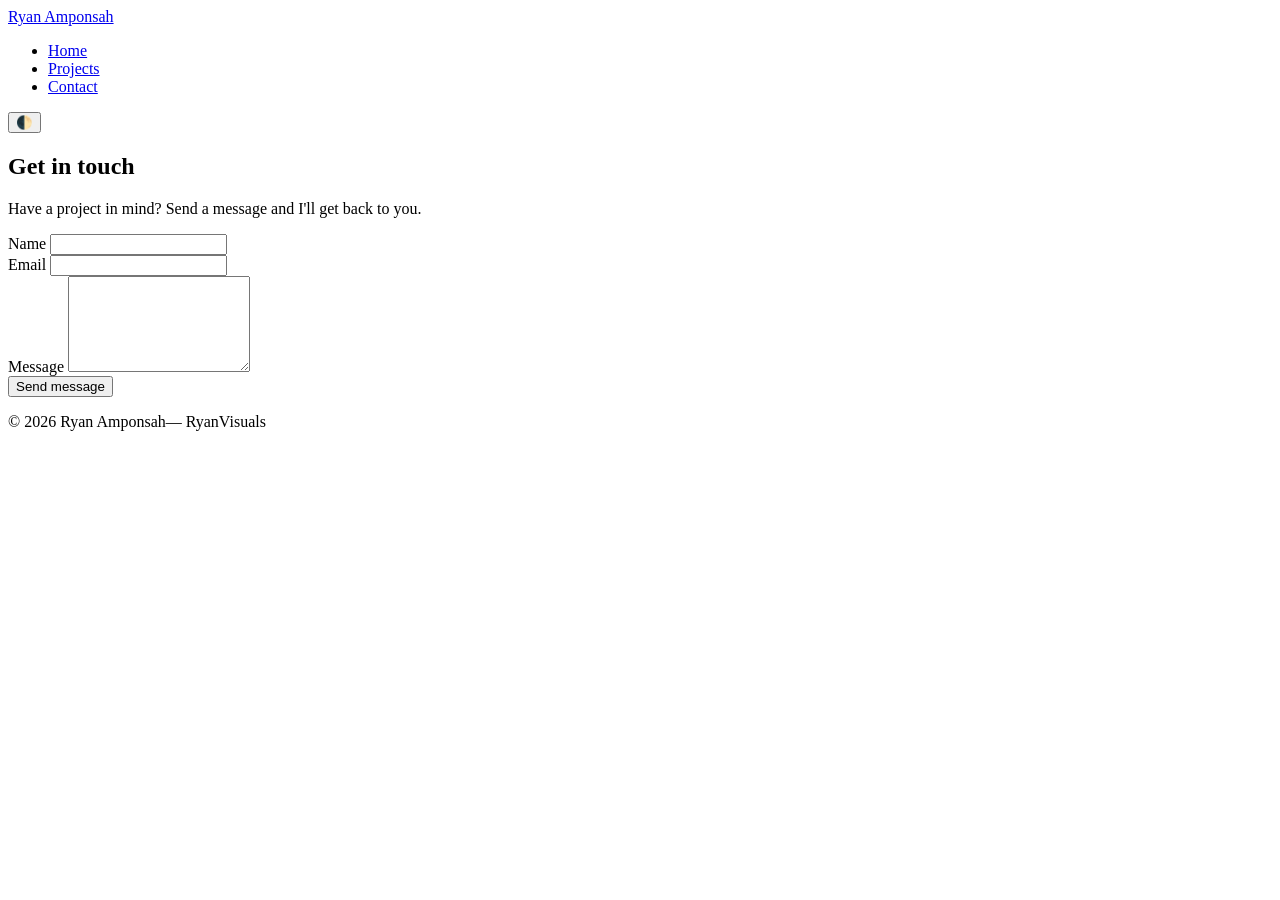
==== contact.html @ 60a283d1 "Contact-structure done" ====
<!DOCTYPE html>
<html lang="en">
<head>
  <meta charset="UTF-8">
  <meta name="viewport" content="width=device-width, initial-scale=1.0">
  <title>Contact — Ryan Amponsah | RyanVisuals</title>
  <link rel="stylesheet" href="css/style.css">
</head>
<body>
  <header class="site-header">
    <nav class="site-nav">
      <a href="index.html" class="site-nav__logo">Ryan Amponsah</a>
      <ul class="site-nav__list">
        <li class="site-nav__item"><a href="index.html" class="site-nav__link">Home</a></li>
        <li class="site-nav__item"><a href="projects.html" class="site-nav__link">Projects</a></li>
        <li class="site-nav__item"><a href="contact.html" class="site-nav__link" aria-current="page">Contact</a></li>
      </ul>
      <button class="theme-toggle" id="theme-toggle" aria-label="Toggle dark mode">🌓</button>
    </nav>
  </header>

  <main>
    <section class="contact">
      <h1 class="contact__title">Get in touch</h1>
      <p class="contact__intro">Have a project in mind? Send a message and I'll get back to you.</p>

      <form class="contact__form" id="contact-form" novalidate>
        <div class="contact__field">
          <label for="name" class="contact__label">Name</label>
          <input type="text" id="name" name="name" class="contact__input">
          <span class="contact__error" id="name-error" aria-live="polite"></span>
        </div>

        <div class="contact__field">
          <label for="email" class="contact__label">Email</label>
          <input type="email" id="email" name="email" class="contact__input">
          <span class="contact__error" id="email-error" aria-live="polite"></span>
        </div>

        <div class="contact__field">
          <label for="message" class="contact__label">Message</label>
          <textarea id="message" name="message" class="contact__textarea" rows="6"></textarea>
          <span class="contact__error" id="message-error" aria-live="polite"></span>
        </div>

        <button type="submit" class="contact__submit">Send message</button>
      </form>
    </section>
  </main>

  <footer class="site-footer">
    <p class="site-footer__text">&copy; 2026 Ryan Amponsah— RyanVisuals</p>
  </footer>

  <script type="module" src="js/main.js"></script>
</body>
</html>
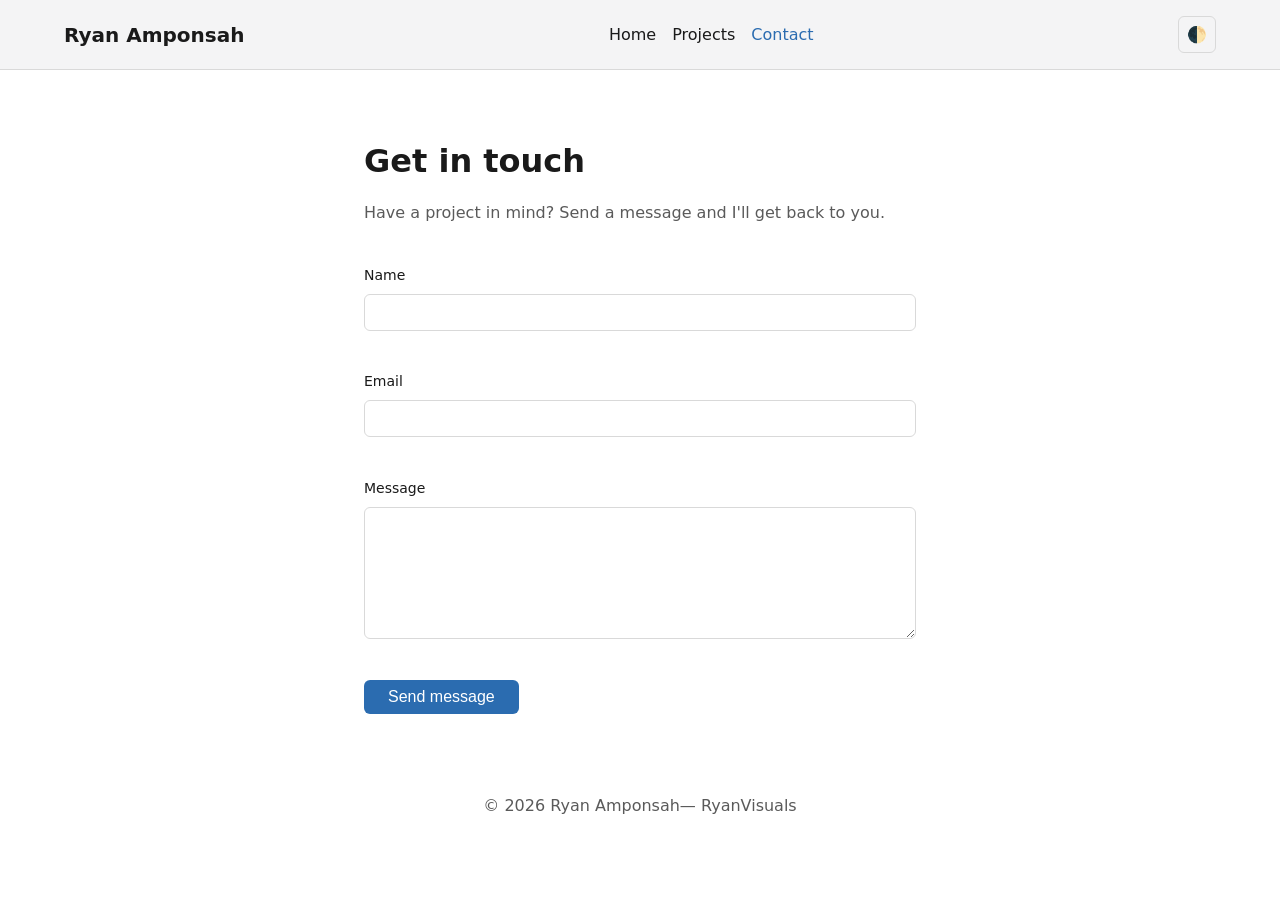
==== commit c3a6fcc5: "Enhance contact.html with SEO and success message Added a meta description tag for SEO and a success" ====
--- a/contact.html
+++ b/contact.html
@@ -4,6 +4,7 @@
   <meta charset="UTF-8">
   <meta name="viewport" content="width=device-width, initial-scale=1.0">
   <title>Contact — Ryan Amponsah | RyanVisuals</title>
+     <meta name="description" content="Get in touch with Ryan Amponsah about branding, design and web development projects.">
   <link rel="stylesheet" href="css/style.css">
 </head>
 <body>
@@ -23,6 +24,7 @@
     <section class="contact">
       <h1 class="contact__title">Get in touch</h1>
       <p class="contact__intro">Have a project in mind? Send a message and I'll get back to you.</p>
+      <p class="contact__success" id="form-success" role="status" hidden></p>
 
       <form class="contact__form" id="contact-form" novalidate>
         <div class="contact__field">
@@ -54,4 +56,4 @@
 
   <script type="module" src="js/main.js"></script>
 </body>
-</html>+</html>
--- a/css/style.css
+++ b/css/style.css
@@ -0,0 +1,878 @@
+/* ==========================================================================
+   Custom Properties — single source of truth for colors, spacing, type
+   ========================================================================== */
+:root {
+  /* Colors — light mode (default) */
+  --color-bg: #ffffff;
+  --color-surface: #f4f4f5;
+  --color-text: #1a1a1a;
+  --color-text-muted: #5a5a5a;
+  --color-primary: #2b6cb0;
+  --color-primary-hover: #1e4e80;
+  --color-border: #d9d9d9;
+  --color-error: #c0392b;
+  --color-focus: #2b6cb0;
+
+  /* Spacing scale */
+  --space-xs: 0.5rem;
+  --space-sm: 1rem;
+  --space-md: 1.5rem;
+  --space-lg: 2.5rem;
+  --space-xl: 4rem;
+
+  /* Typography */
+  --font-base: system-ui, -apple-system, "Segoe UI", Roboto, sans-serif;
+  --font-size-sm: 0.875rem;
+  --font-size-base: 1rem;
+  --font-size-md: 1.25rem;
+  --font-size-lg: 2rem;
+  --font-size-xl: 3rem;
+
+  /* Layout */
+  --max-width: 1200px;
+  --radius: 6px;
+}
+
+/* Dark mode — applied when JS sets data-theme="dark" on <html> */
+[data-theme="dark"] {
+  --color-bg: #121212;
+  --color-surface: #1e1e1e;
+  --color-text: #f0f0f0;
+  --color-text-muted: #a8a8a8;
+  --color-primary: #6ea8dc;
+  --color-primary-hover: #8fbce6;
+  --color-border: #333333;
+  --color-error: #ff6b5e;
+  --color-focus: #6ea8dc;
+}
+
+/* Respect system preference before JS/localStorage decision is applied */
+@media (prefers-color-scheme: dark) {
+  :root:not([data-theme="light"]) {
+    --color-bg: #121212;
+    --color-surface: #1e1e1e;
+    --color-text: #f0f0f0;
+    --color-text-muted: #a8a8a8;
+    --color-primary: #6ea8dc;
+    --color-primary-hover: #8fbce6;
+    --color-border: #333333;
+    --color-error: #ff6b5e;
+    --color-focus: #6ea8dc;
+  }
+}
+
+/* ==========================================================================
+   Base / Reset
+   ========================================================================== */
+*, *::before, *::after {
+  box-sizing: border-box;
+}
+
+body {
+  margin: 0;
+  font-family: var(--font-base);
+  background-color: var(--color-bg);
+  color: var(--color-text);
+  line-height: 1.5;
+}
+
+img {
+  max-width: 100%;
+  display: block;
+}
+
+a {
+  color: var(--color-primary);
+}
+
+/* Visible focus state everywhere — required for keyboard-only use */
+a:focus-visible,
+button:focus-visible,
+input:focus-visible,
+select:focus-visible,
+textarea:focus-visible {
+  outline: 3px solid var(--color-focus);
+  outline-offset: 2px;
+}
+
+/* ==========================================================================
+   Site Header / Nav — flexbox (suits nav: items sit in a single row,
+   need even spacing and alignment, order rarely changes)
+   ========================================================================== */
+.site-header {
+  border-bottom: 1px solid var(--color-border);
+  background-color: var(--color-surface);
+}
+
+.site-nav {
+  display: flex;
+  align-items: center;
+  justify-content: space-between;
+  max-width: var(--max-width);
+  margin: 0 auto;
+  padding: var(--space-sm) var(--space-md);
+}
+
+.site-nav__logo {
+  font-size: var(--font-size-md);
+  font-weight: 700;
+  text-decoration: none;
+  color: var(--color-text);
+}
+
+.site-nav__list {
+  display: flex;
+  gap: var(--space-md);
+  list-style: none;
+  margin: 0;
+  padding: 0;
+}
+
+.site-nav__link {
+  text-decoration: none;
+  color: var(--color-text);
+  font-size: var(--font-size-base);
+}
+
+.site-nav__link:hover,
+.site-nav__link[aria-current="page"] {
+  color: var(--color-primary);
+}
+
+.theme-toggle {
+  background: none;
+  border: 1px solid var(--color-border);
+  border-radius: var(--radius);
+  padding: var(--space-xs);
+  cursor: pointer;
+  font-size: var(--font-size-base);
+}
+
+/* ==========================================================================
+   Hero / About (Home page)
+   ========================================================================== */
+.hero {
+  max-width: var(--max-width);
+  margin: 0 auto;
+  padding: var(--space-xl) var(--space-md);
+  text-align: center;
+}
+
+.hero__title {
+  font-size: var(--font-size-lg);
+  margin-bottom: var(--space-sm);
+}
+
+.hero__subtitle {
+  font-size: var(--font-size-md);
+  color: var(--color-text-muted);
+  margin-bottom: var(--space-md);
+}
+
+.hero__cta {
+  display: inline-block;
+  background-color: var(--color-primary);
+  color: #fff;
+  text-decoration: none;
+  padding: var(--space-xs) var(--space-md);
+  border-radius: var(--radius);
+}
+
+.hero__cta:hover {
+  background-color: var(--color-primary-hover);
+}
+
+.about {
+  max-width: var(--max-width);
+  margin: 0 auto;
+  padding: var(--space-lg) var(--space-md);
+}
+
+.about__title {
+  font-size: var(--font-size-md);
+  margin-bottom: var(--space-sm);
+}
+
+.about__text {
+  color: var(--color-text-muted);
+  max-width: 65ch;
+}s/* ==========================================================================
+   Custom Properties — single source of truth for colors, spacing, type
+   ========================================================================== */
+:root {
+  /* Colors — light mode (default) */
+  --color-bg: #ffffff;
+  --color-surface: #f4f4f5;
+  --color-text: #1a1a1a;
+  --color-text-muted: #5a5a5a;
+  --color-primary: #2b6cb0;
+  --color-primary-hover: #1e4e80;
+  --color-border: #d9d9d9;
+  --color-error: #c0392b;
+  --color-focus: #2b6cb0;
+
+  /* Spacing scale */
+  --space-xs: 0.5rem;
+  --space-sm: 1rem;
+  --space-md: 1.5rem;
+  --space-lg: 2.5rem;
+  --space-xl: 4rem;
+
+  /* Typography */
+  --font-base: system-ui, -apple-system, "Segoe UI", Roboto, sans-serif;
+  --font-size-sm: 0.875rem;
+  --font-size-base: 1rem;
+  --font-size-md: 1.25rem;
+  --font-size-lg: 2rem;
+  --font-size-xl: 3rem;
+
+  /* Layout */
+  --max-width: 1200px;
+  --radius: 6px;
+}
+
+/* Dark mode — applied when JS sets data-theme="dark" on <html> */
+[data-theme="dark"] {
+  --color-bg: #121212;
+  --color-surface: #1e1e1e;
+  --color-text: #f0f0f0;
+  --color-text-muted: #a8a8a8;
+  --color-primary: #6ea8dc;
+  --color-primary-hover: #8fbce6;
+  --color-border: #333333;
+  --color-error: #ff6b5e;
+  --color-focus: #6ea8dc;
+}
+
+/* Respect system preference before JS/localStorage decision is applied */
+@media (prefers-color-scheme: dark) {
+  :root:not([data-theme="light"]) {
+    --color-bg: #121212;
+    --color-surface: #1e1e1e;
+    --color-text: #f0f0f0;
+    --color-text-muted: #a8a8a8;
+    --color-primary: #6ea8dc;
+    --color-primary-hover: #8fbce6;
+    --color-border: #333333;
+    --color-error: #ff6b5e;
+    --color-focus: #6ea8dc;
+  }
+}
+
+/* ==========================================================================
+   Base / Reset
+   ========================================================================== */
+*, *::before, *::after {
+  box-sizing: border-box;
+}
+
+body {
+  margin: 0;
+  font-family: var(--font-base);
+  background-color: var(--color-bg);
+  color: var(--color-text);
+  line-height: 1.5;
+}
+
+img {
+  max-width: 100%;
+  display: block;
+}
+
+a {
+  color: var(--color-primary);
+}
+
+/* Visible focus state everywhere — required for keyboard-only use */
+a:focus-visible,
+button:focus-visible,
+input:focus-visible,
+select:focus-visible,
+textarea:focus-visible {
+  outline: 3px solid var(--color-focus);
+  outline-offset: 2px;
+}
+
+/* ==========================================================================
+   Site Header / Nav — flexbox (suits nav: items sit in a single row,
+   need even spacing and alignment, order rarely changes)
+   ========================================================================== */
+.site-header {
+  border-bottom: 1px solid var(--color-border);
+  background-color: var(--color-surface);
+}
+
+.site-nav {
+  display: flex;
+  flex-wrap: wrap;
+  align-items: center;
+  justify-content: space-between;
+  gap: var(--space-xs) var(--space-sm);
+  max-width: var(--max-width);
+  margin: 0 auto;
+  padding: var(--space-sm) var(--space-md);
+}
+.site-nav__logo {
+  font-size: var(--font-size-md);
+  font-weight: 700;
+  text-decoration: none;
+  color: var(--color-text);
+}
+
+.site-nav__list {
+  display: flex;
+  flex-wrap: wrap;
+  gap: var(--space-sm);
+  list-style: none;
+  margin: 0;
+  padding: 0;
+}
+
+.site-nav__link {
+  text-decoration: none;
+  color: var(--color-text);
+  font-size: var(--font-size-base);
+}
+
+.site-nav__link:hover,
+.site-nav__link[aria-current="page"] {
+  color: var(--color-primary);
+}
+
+.theme-toggle {
+  background: none;
+  border: 1px solid var(--color-border);
+  border-radius: var(--radius);
+  padding: var(--space-xs);
+  cursor: pointer;
+  font-size: var(--font-size-base);
+}
+
+/* ==========================================================================
+   Hero / About (Home page)
+   ========================================================================== */
+.hero {
+  max-width: var(--max-width);
+  margin: 0 auto;
+  padding: var(--space-xl) var(--space-md);
+  text-align: center;
+}
+
+.hero__title {
+  font-size: var(--font-size-lg);
+  margin-bottom: var(--space-sm);
+}
+
+.hero__subtitle {
+  font-size: var(--font-size-md);
+  color: var(--color-text-muted);
+  margin-bottom: var(--space-md);
+}
+
+.hero__cta {
+  display: inline-block;
+  background-color: var(--color-primary);
+  color: #fff;
+  text-decoration: none;
+  padding: var(--space-xs) var(--space-md);
+  border-radius: var(--radius);
+}
+
+.hero__cta:hover {
+  background-color: var(--color-primary-hover);
+}
+
+.about {
+  max-width: var(--max-width);
+  margin: 0 auto;
+  padding: var(--space-lg) var(--space-md);
+}
+
+.about__title {
+  font-size: var(--font-size-md);
+  margin-bottom: var(--space-sm);
+}
+
+.about__text {
+  color: var(--color-text-muted);
+  max-width: 65ch;
+}
+
+/* ==========================================================================
+   Projects page — CSS Grid (suits cards: two-dimensional layout, need
+   equal-width columns that reflow by count, not a single-axis flow)
+   ========================================================================== */
+.projects {
+  max-width: var(--max-width);
+  margin: 0 auto;
+  padding: var(--space-lg) var(--space-md);
+}
+
+.projects__title {
+  font-size: var(--font-size-lg);
+  margin-bottom: var(--space-md);
+}
+
+.projects__controls {
+  display: flex;
+  flex-wrap: wrap;
+  gap: var(--space-sm);
+  align-items: end;
+  margin-bottom: var(--space-lg);
+}
+
+.projects__label {
+  display: block;
+  font-size: var(--font-size-sm);
+  margin-bottom: var(--space-xs);
+}
+
+.projects__search,
+.projects__filter {
+  font-family: inherit;
+  font-size: var(--font-size-base);
+  padding: var(--space-xs);
+  border: 1px solid var(--color-border);
+  border-radius: var(--radius);
+  background-color: var(--color-bg);
+  color: var(--color-text);
+}
+
+.projects__grid {
+  display: grid;
+  grid-template-columns: 1fr;
+  gap: var(--space-md);
+}
+
+/* Project card — classes ready for JS-rendered cards */
+.project-card {
+  border: 1px solid var(--color-border);
+  border-radius: var(--radius);
+  background-color: var(--color-surface);
+  overflow: hidden;
+  cursor: pointer;
+  padding: 0;
+}
+
+.project-card__image {
+  width: 100%;
+  height: auto;
+  aspect-ratio: 16 / 10;
+  object-fit: cover;
+}
+
+.project-card__body {
+  padding: var(--space-sm);
+}
+
+.project-card__title {
+  font-size: var(--font-size-md);
+  margin: 0 0 var(--space-xs);
+}
+
+.project-card__category {
+  font-size: var(--font-size-sm);
+  color: var(--color-text-muted);
+}
+
+/* ==========================================================================
+   Contact page
+   ========================================================================== */
+.contact {
+  max-width: 600px;
+  margin: 0 auto;
+  padding: var(--space-lg) var(--space-md);
+}
+
+.contact__title {
+  font-size: var(--font-size-lg);
+  margin-bottom: var(--space-xs);
+}
+
+.contact__intro {
+  color: var(--color-text-muted);
+  margin-bottom: var(--space-lg);
+}
+
+.contact__form {
+  display: flex;
+  flex-direction: column;
+  gap: var(--space-md);
+}
+
+.contact__field {
+  display: flex;
+  flex-direction: column;
+}
+
+.contact__label {
+  font-size: var(--font-size-sm);
+  margin-bottom: var(--space-xs);
+}
+
+.contact__input,
+.contact__textarea {
+  font-family: inherit;
+  font-size: var(--font-size-base);
+  padding: var(--space-xs);
+  border: 1px solid var(--color-border);
+  border-radius: var(--radius);
+  background-color: var(--color-bg);
+  color: var(--color-text);
+}
+
+.contact__error {
+  color: var(--color-error);
+  font-size: var(--font-size-sm);
+  min-height: 1.2em;
+}
+
+.contact__submit {
+  align-self: flex-start;
+  background-color: var(--color-primary);
+  color: #fff;
+  border: none;
+  padding: var(--space-xs) var(--space-md);
+  border-radius: var(--radius);
+  font-size: var(--font-size-base);
+  cursor: pointer;
+}
+
+.contact__submit:hover {
+  background-color: var(--color-primary-hover);
+}
+
+/* ==========================================================================
+   Footer
+   ========================================================================== */
+.site-footer {
+  text-align: center;
+  padding: var(--space-md);
+  color: var(--color-text-muted);
+<<<<<<< HEAD
+<<<<<<< HEAD
+  font-size: var(--font-size-md);
+=======
+  font-size: var(--font-size-base);
+>>>>>>> origin/main
+=======
+  font-size: var(--font-size-sm);
+>>>>>>> parent of cb8411f (Increase footer text size to base)
+}
+
+/* ==========================================================================
+   Responsive breakpoints
+   ========================================================================== */
+
+/* Small — 320px baseline is the default above (mobile-first, single column) */
+
+/* Tablet — 768px and up */
+@media (min-width: 768px) {
+  .projects__grid {
+    grid-template-columns: repeat(2, 1fr);
+  }
+
+  .hero__title {
+    font-size: 2.5rem;
+  }
+}
+
+/* Desktop — 1440px and up */
+@media (min-width: 1440px) {
+  .projects__grid {
+    grid-template-columns: repeat(3, 1fr);
+  }
+
+  .hero__title {
+    font-size: var(--font-size-xl);
+  }
+
+  .site-nav,
+  .hero,
+  .about,
+  .projects {
+    padding-left: var(--space-xl);
+    padding-right: var(--space-xl);
+  }
+}
+
+/* ==========================================================================
+   Projects page — CSS Grid (suits cards: two-dimensional layout, need
+   equal-width columns that reflow by count, not a single-axis flow)
+   ========================================================================== */
+.projects {
+  max-width: var(--max-width);
+  margin: 0 auto;
+  padding: var(--space-lg) var(--space-md);
+}
+
+.projects__title {
+  font-size: var(--font-size-lg);
+  margin-bottom: var(--space-md);
+}
+
+.projects__controls {
+  display: flex;
+  flex-wrap: wrap;
+  gap: var(--space-sm);
+  align-items: end;
+  margin-bottom: var(--space-lg);
+}
+
+.projects__label {
+  display: block;
+  font-size: var(--font-size-sm);
+  margin-bottom: var(--space-xs);
+}
+
+.projects__search,
+.projects__filter {
+  font-family: inherit;
+  font-size: var(--font-size-base);
+  padding: var(--space-xs);
+  border: 1px solid var(--color-border);
+  border-radius: var(--radius);
+  background-color: var(--color-bg);
+  color: var(--color-text);
+}
+
+.projects__grid {
+  display: grid;
+  grid-template-columns: 1fr;
+  gap: var(--space-md);
+}
+
+/* Project card — classes ready for JS-rendered cards */
+.project-card {
+  border: 1px solid var(--color-border);
+  border-radius: var(--radius);
+  background-color: var(--color-surface);
+  overflow: hidden;
+  cursor: pointer;
+  padding: 0;
+}
+
+.project-card__image {
+  width: 100%;
+  height: auto;
+  aspect-ratio: 16 / 10;
+  object-fit: cover;
+}
+
+.project-card__body {
+  padding: var(--space-sm);
+}
+
+.project-card__title {
+  font-size: var(--font-size-md);
+  margin: 0 0 var(--space-xs);
+}
+
+.project-card__category {
+  font-size: var(--font-size-sm);
+  color: var(--color-text-muted);
+}
+
+/* ==========================================================================
+   Contact page
+   ========================================================================== */
+.contact {
+  max-width: 600px;
+  margin: 0 auto;
+  padding: var(--space-lg) var(--space-md);
+}
+
+.contact__title {
+  font-size: var(--font-size-lg);
+  margin-bottom: var(--space-xs);
+}
+
+.contact__intro {
+  color: var(--color-text-muted);
+  margin-bottom: var(--space-lg);
+}
+
+.contact__form {
+  display: flex;
+  flex-direction: column;
+  gap: var(--space-md);
+}
+
+.contact__field {
+  display: flex;
+  flex-direction: column;
+}
+
+.contact__label {
+  font-size: var(--font-size-sm);
+  margin-bottom: var(--space-xs);
+}
+
+.contact__input,
+.contact__textarea {
+  font-family: inherit;
+  font-size: var(--font-size-base);
+  padding: var(--space-xs);
+  border: 1px solid var(--color-border);
+  border-radius: var(--radius);
+  background-color: var(--color-bg);
+  color: var(--color-text);
+}
+
+.contact__error {
+  color: var(--color-error);
+  font-size: var(--font-size-sm);
+  min-height: 1.2em;
+}
+
+.contact__submit {
+  align-self: flex-start;
+  background-color: var(--color-primary);
+  color: #fff;
+  border: none;
+  padding: var(--space-xs) var(--space-md);
+  border-radius: var(--radius);
+  font-size: var(--font-size-base);
+  cursor: pointer;
+}
+
+.contact__submit:hover {
+  background-color: var(--color-primary-hover);
+}
+
+/* ==========================================================================
+   Footer
+   ========================================================================== */
+.site-footer {
+  text-align: center;
+  padding: var(--space-md);
+  color: var(--color-text-muted);
+
+
+  font-size: var(--font-size-base);
+ }
+
+
+/* ==========================================================================
+   Responsive breakpoints
+   ========================================================================== */
+
+/* Small — 320px baseline is the default above (mobile-first, single column) */
+
+/* Tablet — 768px and up */
+@media (min-width: 768px) {
+  .projects__grid {
+    grid-template-columns: repeat(2, 1fr);
+  }
+
+  .hero__title {
+    font-size: 2.5rem;
+  }
+}
+
+/* Desktop — 1440px and up */
+@media (min-width: 1440px) {
+  .projects__grid {
+    grid-template-columns: repeat(3, 1fr);
+  }
+
+  .hero__title {
+    font-size: var(--font-size-xl);
+  }
+
+  .site-nav,
+  .hero,
+  .about,
+  .projects {
+    padding-left: var(--space-xl);
+    padding-right: var(--space-xl);
+  }
+}
+
+/* ==========================================================================
+   Modal
+   ========================================================================== */
+.modal {
+  position: fixed;
+  inset: 0;
+  display: flex;
+  align-items: center;
+  justify-content: center;
+  z-index: 100;
+}
+
+.modal[hidden] {
+  display: none;
+}
+
+.modal__backdrop {
+  position: absolute;
+  inset: 0;
+  background-color: rgba(0, 0, 0, 0.6);
+}
+
+.modal__dialog {
+  position: relative;
+  background-color: var(--color-bg);
+  color: var(--color-text);
+  border-radius: var(--radius);
+  padding: var(--space-lg);
+  max-width: 500px;
+  width: 90%;
+  max-height: 85vh;
+  overflow-y: auto;
+  z-index: 1;
+}
+
+.modal__image {
+  width: 100%;
+  height: auto;
+  aspect-ratio: 16 / 10;
+  object-fit: cover;
+  border-radius: var(--radius);
+  margin-bottom: var(--space-md);
+}
+
+
+.modal__close {
+  position: absolute;
+  top: var(--space-sm);
+  right: var(--space-sm);
+  background: none;
+  border: none;
+  font-size: var(--font-size-lg);
+  line-height: 1;
+  cursor: pointer;
+  color: var(--color-text);
+}
+
+.modal__title {
+  font-size: var(--font-size-md);
+  margin: 0 0 var(--space-xs);
+  padding-right: var(--space-lg);
+}
+
+.modal__category {
+  font-size: var(--font-size-sm);
+  color: var(--color-text-muted);
+  margin-bottom: var(--space-sm);
+}
+
+.modal__description {
+  color: var(--color-text);
+}
+
+.modal__image {
+  width: 100%;
+  height: auto;
+  border-radius: var(--radius);
+  margin-bottom: var(--space-sm);
+}
+
+.contact__success {
+  color: var(--color-text);
+  background-color: var(--color-surface);
+  border: 1px solid var(--color-border);
+  border-radius: var(--radius);
+  padding: var(--space-sm);
+}
